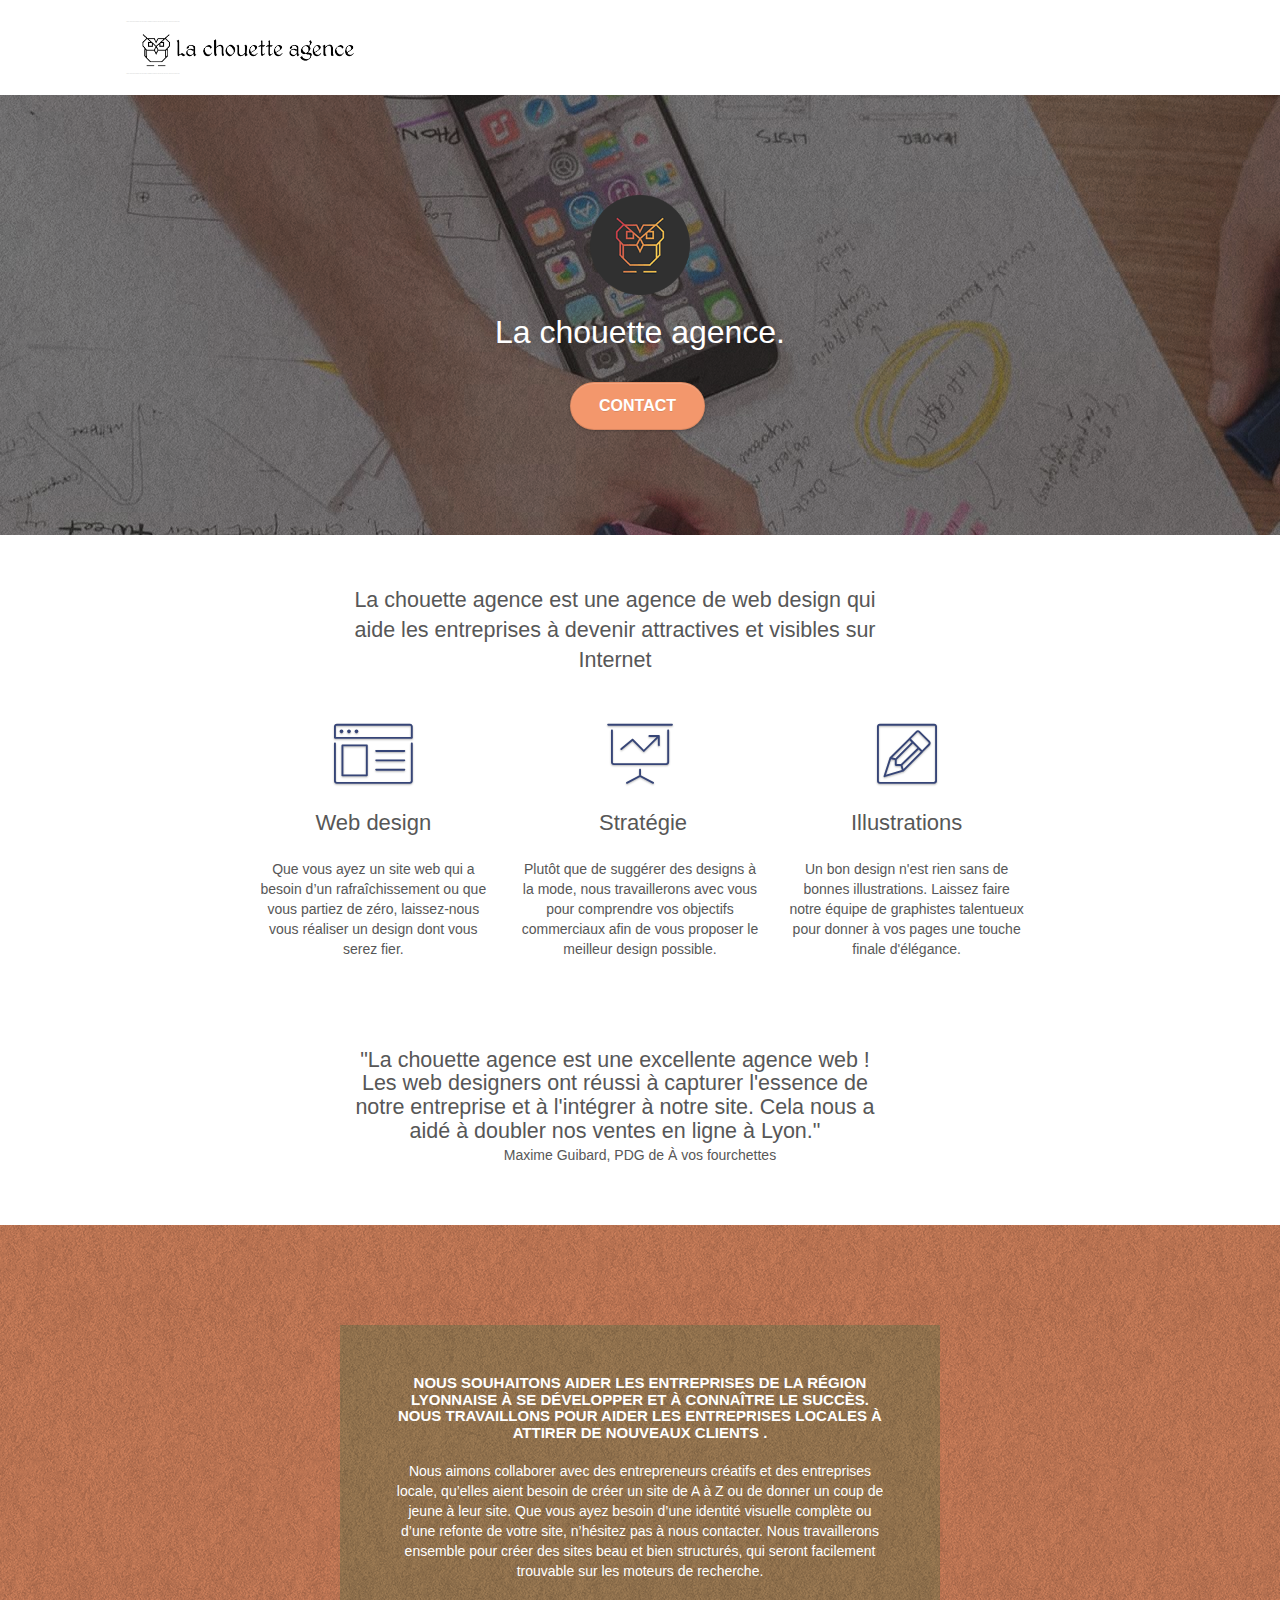
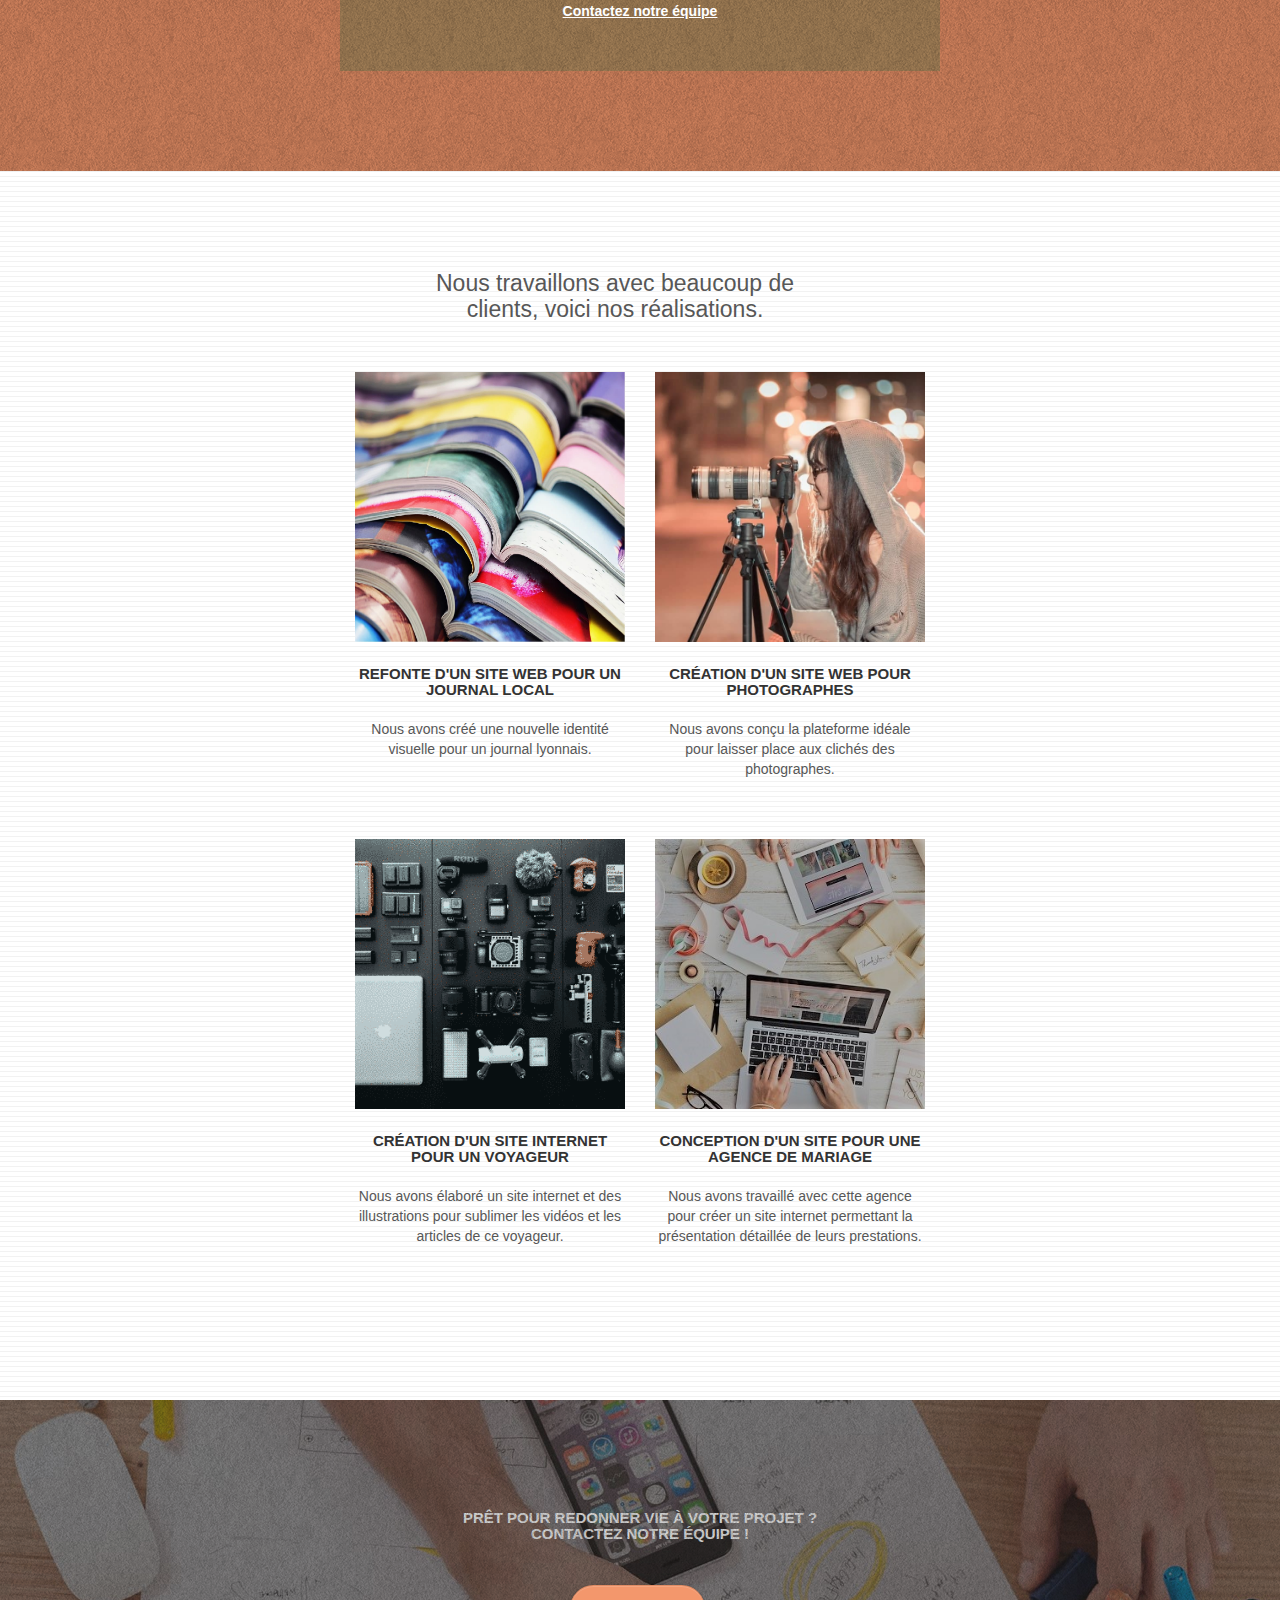
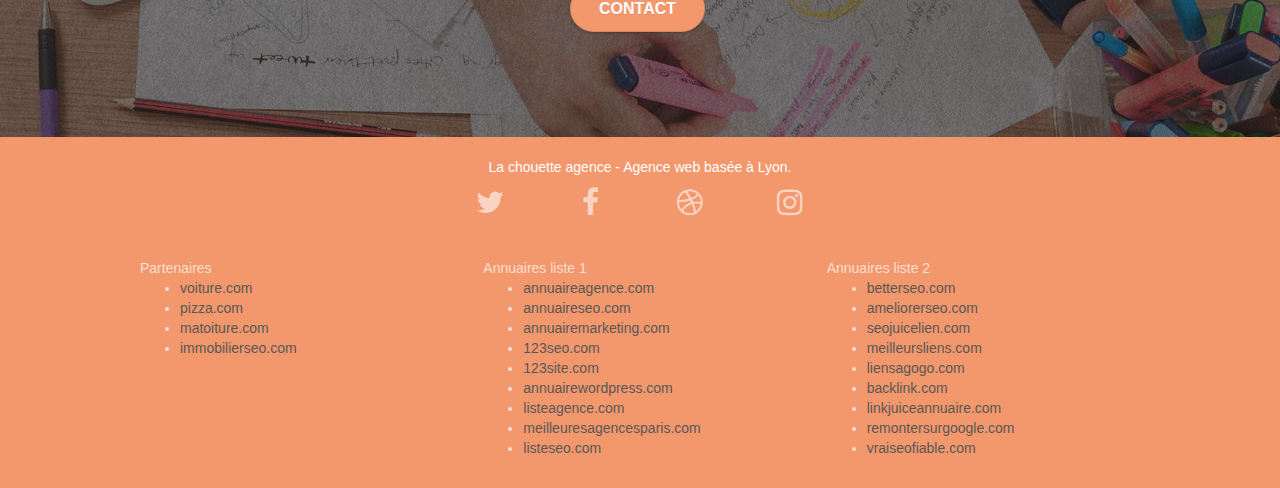
==== index.html @ c2b0dc5e "first commit" ====
<!doctype html>
<html lang="fr">
<head>
    <meta charset="utf-8">
    <meta name="keywords" content="seo, google, site web, site internet, agence design paris, agence design, agence design,agence design,agence design,agence design,agence design,agence design,agence design,agence design">
    <meta name="description" content="La chouette agence, une grande agence de web design basée à Lyon, elle aide les entreprises à devenir attractives et visibles sur internet">
    <meta name="viewport" content="width=device-width, initial-scale=1.0, viewport-fit=cover">
    <link rel="shortcut icon" type="image/png" href="favicon.jpg">
	<link rel="canonical" href="url du site" />
    
	<link rel="stylesheet" type="text/css" href="./css/bootstrap.css">
	<link rel="stylesheet" type="text/css" href="style.css">
	<link rel="stylesheet" type="text/css" href="./css/font-awesome.css">
	<link rel="stylesheet" type="text/css" href="./css/et-line.css">
	
    
	<script src="./js/jquery-2.1.0.js"></script>
	<script src="./js/bootstrap.js"></script>
	<script src="./js/blocs.js"></script>
	<script src="./js/jquery.touchSwipe.js" defer></script>
	<script src="./js/gmaps.js"></script>

    <title>La chouette agence - Agence de web design basée à Lyon</title>

    
<!-- Analytics -->
 
<!-- Analytics END -->
    
</head>
	<body>
		<!-- Principal conteneur -->
		<div class="page-container">
			
			<!-- bloc-0 -->
			<div class="bloc bgc-white l-bloc " id="bloc-0">
				<div class="container bloc-sm">

					<nav class="navbar row">
						<div class="navbar-header">
							<div class="keywords" style="color:#cccccc;font-size:1px;">Agence web à paris, stratégie web, web design, illustrations, design de site web, site web, web, internet, site internet, site</div>
							<a class="navbar-brand" href="index.html"><img src="img/la-chouette-agence.png" alt="Logo de l'agence avec un dessin d'une chouette" height="40" /></a>
							<div class="keywords" style="color:#cccccc;font-size:1px;">Agence web à paris, stratégie web, web design, illustrations, design de site web, site web, web, internet, site internet, site</div>
						</div>
					</nav>
				</div>
			</div>
			<!-- bloc-0 END -->

			<!-- bloc-1-presentation -->
			<div class="bloc bgc-dark-slate-blue bg-banniere d-bloc bg-t-edge bloc-bg-texture texture-paper b-parallax" id="bloc-1-hero">
				<div class="container bloc-lg">
					<div class="row tight-width-whitespace">
						<div class="col-sm-12">
							<img src="img/logo.png" class="center-block image-resize-mode" width="100" alt="Logo de l'agence avec un dessin d'une chouette colorée sur un fond noir" />
							<h1 class="text-center hero-bloc-text tc-white ">
								La chouette agence.
							</h1>
							<div class="text-center">
								<a href="page2.html" class="btn btn-lg btn-clean btn-rd cta-hero btn-atomic-tangerine" id="cta-hero">Contact</a>
							</div>
						</div>
					</div>
				</div>
			</div>
			<!-- bloc-1-presentation END -->

			<!-- bloc-2-services -->
			<div class="bloc bgc-white l-bloc" id="bloc-2-services">
				<div class="container bloc-md">
					<div class="row">
						<div class="col-sm-12 text-center">
							<h2 class="mg-md text-desc width-desc text-center">La chouette agence est une agence de web design qui aide les entreprises à devenir attractives et visibles sur Internet</h2>
						</div>
					</div>
					<div class="row voffset-lg med-width-whitespace">
						<div class="col-sm-4">
							<div class="text-center">
								<span class="et-icon-browser sm-shadow icon-dark-slate-blue icons icon-lg"></span>
							</div>
							<h2 class="mg-md text-center">
								Web design
							</h2>
							<p class="text-center ">
								Que vous ayez un site web qui a besoin d&rsquo;un rafraîchissement ou que vous partiez de zéro, laissez-nous vous réaliser un design dont vous serez fier.
							</p>
						</div>
						<div class="col-sm-4">
							<div class="text-center">
								<span class="et-icon-presentation sm-shadow icon-dark-slate-blue icons icon-lg"></span>
							</div>
							<h2 class="mg-md text-center">
								&nbsp;Stratégie
							</h2>
							<p class="text-center ">
								Plutôt que de suggérer des designs à la mode, nous travaillerons avec vous pour comprendre vos objectifs commerciaux afin de vous proposer le meilleur design possible.<br>
							</p>
						</div>
						<div class="col-sm-4">
							<div class="text-center">
								<span class="et-icon-edit sm-shadow icon-dark-slate-blue icons icon-lg"></span>
							</div>
							<h2 class="mg-md text-center">
								Illustrations
							</h2>
							<p class="text-center ">
								Un bon design n'est rien sans de bonnes illustrations. Laissez faire notre équipe de graphistes talentueux pour donner à vos pages une touche finale d'élégance.
							</p>
						</div>
					</div>
					<div class="row voffset-lg voffset">
						<div class="col-xs-12 col-md-8 col-md-offset-2 text-center">
							<h3 class="mg-md text-desc width-desc margin-desc text-center">"La chouette agence est une excellente agence web ! Les web designers ont réussi à capturer l'essence de notre entreprise et à l'intégrer à notre site. Cela nous a aidé à doubler nos ventes en ligne à Lyon."</h3>
							<p>Maxime Guibard, PDG de À vos fourchettes</p>
						</div>
					</div>
				</div>
			</div>
			<!-- bloc-2-services END -->

			<!-- bloc-3-what-i-do -->
			<div class="bloc tc-white bgc-atomic-tangerine bg-presentation d-bloc bloc-bg-texture texture-paper b-parallax" id="bloc-3-what-i-do">
				<div class="container bloc-lg">
					<div class="row tight-width-whitespace black-background">
						<div class="col-sm-12">
							<h3 class="mg-md text-center tc-white">
								Nous souhaitons aider les entreprises de la région Lyonnaise à se développer et à connaître le succès. Nous travaillons pour aider les entreprises locales à attirer de nouveaux clients .<br>
							</h3>
							<p class="text-center white">
								Nous aimons collaborer avec des entrepreneurs créatifs et des entreprises locale, qu’elles aient besoin de créer un site de A à Z ou de donner un coup de jeune à leur site. Que vous ayez besoin d’une identité visuelle complète ou d’une refonte de votre site, n’hésitez pas à nous contacter. Nous travaillerons ensemble pour créer des sites beau et bien structurés, qui seront facilement trouvable sur les moteurs de recherche. <br><br><a class="ltc-white bold-link" href="page2.html">Contactez notre équipe</a><br>
							</p>
						</div>
					</div>
				</div>
			</div>
			<!-- bloc-3-what-i-do END -->

			<!-- bloc-4-portfolio -->
			<div class="bloc bgc-white bg-lines-h2-bg bg-repeat l-bloc" id="bloc-4-portfolio">
				<div class="container bloc-lg">
					<div class="row">
						<div class="col-sm-12 text-center">
							<h3 class="mg-md text-desc text-center">Nous travaillons avec beaucoup de clients, voici nos réalisations.</h3>
						</div>
					</div>
					<div class="row tight-width-whitespace portfolio-row">
						<div class="col-sm-6">
							<a href="#" data-lightbox="img/1.jpg" data-gallery-id="gallery-1" data-caption="Refonte d'un site web pour un journal local" data-frame="snapshot-lb"><img src="img/1.jpg" alt="Image de journaux empilés ensemble" class="img-responsive portfolio-thumb" /></a>
							<h3 class="mg-md text-center">
								Refonte d'un site web pour un journal local
							</h3>
							<p class="text-center">
								Nous avons créé une nouvelle identité visuelle pour un journal lyonnais.
							</p>
						</div>
						<div class="col-sm-6">
							<a href="#" data-lightbox="img/2.jpg" data-gallery-id="gallery-1" data-caption="Création d'un site web pour photographes" data-frame="snapshot-lb"><img src="img/2.jpg" class="img-responsive portfolio-thumb" alt="Image d'une femme qui prend en photo quelque chose avec un appareil de haute qualité" /></a>
							<h3 class="mg-md text-center">
								Création d'un site web pour photographes
							</h3>
							<p class="text-center">
								Nous avons conçu la plateforme idéale pour laisser place aux clichés des photographes.
							</p>
						</div>
					</div>
					<div class="row tight-width-whitespace portfolio-row">
						<div class="col-sm-6">
							<a href="#" data-lightbox="img/3.bmp" data-gallery-id="gallery-1" data-caption="Création d'un site internet pour un voyageur" data-frame="snapshot-lb"><img src="img/3.bmp" class="img-responsive portfolio-thumb" alt="Image d'une table avec des objets électroniques comme un Mac et un nombre incalculable d'objectif d'appareil photo mais aussi un drone contrôlable à distance"/></a>
							<h3 class="mg-md text-center">
								Création d'un site internet pour un voyageur
							</h3>
							<p class="text-center">
								Nous avons élaboré un site internet et des illustrations pour sublimer les vidéos et les articles de ce voyageur.
							</p>
						</div>
						<div class="col-sm-6">
							<a href="#" data-lightbox="img/4.bmp" data-gallery-id="gallery-1" data-caption="Conception d'un site pour une agence de mariage" data-frame="snapshot-lb"><img src="img/4.bmp" class="img-responsive portfolio-thumb" alt="Image d'une personne travaillant sur son mac posé sur un bureau en désordre" /></a>
							<h3 class="mg-md text-center">
								Conception d'un site pour une agence de mariage
							</h3>
							<p class="text-center">
								Nous avons travaillé avec cette agence pour créer un site internet permettant la présentation détaillée de leurs prestations.
							</p>
						</div>
					</div>
				</div>
			</div>
			<!-- bloc-4-portfolio END -->

			<!-- bloc-5-cta -->
			<div class="bloc bgc-dark-slate-blue bg-banniere d-bloc bloc-bg-texture texture-paper" id="bloc-5-cta">
				<div class="container bloc-lg">
					<div class="row">
						<h3 class="mg-md text-center tc-white">
							Prêt pour redonner vie à votre projet ?<br>Contactez notre équipe !
						</h3>
						<div class="col-sm-12 text-center">
							<a href="page2.html" class="btn btn-atomic-tangerine btn-clean btn-rd btn-lg cta-hero">Contact</a>
						</div>
					</div>
				</div>
			</div>
			<!-- bloc-5-cta END -->

			<!-- Footer - bloc-8 -->
			<div class="bloc bgc-atomic-tangerine d-bloc" id="bloc-8">
				<div class="container bloc-sm">
					<div class="row">
						<div class="col-sm-12">
							<p class="text-center white">
								La chouette agence - Agence web basée à Lyon.<br>
							</p>
							<div class="row row-no-gutters social">
								<div class="col-sm-3">
									<div class="text-center">
										<a class="social" href="index.html"><span class="fa fa-twitter icon-md"></span></a>
									</div>
								</div>
								<div class="col-sm-3">
									<div class="text-center">
										<a class="social" href="index.html"><span class="fa fa-facebook icon-md"></span></a>
									</div>
								</div>
								<div class="col-sm-3">
									<div class="text-center">
										<a class="social" href="index.html"><span class="fa fa-dribbble icon-md"></span></a>
									</div>
								</div>
								<div class="col-sm-3">
									<div class="text-center">
										<a class="social" href="index.html"><span class="fa fa-instagram icon-md"></span></a>
									</div>
								</div>
								<div class="keywords" style="color:#F3976C;">Agence web à paris, stratégie web, web design, illustrations, design de site web, site web, web, internet, site internet, site</div>
							</div>
							<div class="row">
								<div class="col-sm-4">
									Partenaires
										<ul>
											<li><a href="voiture.com">voiture.com</a></li>
											<li><a href="pizza.com">pizza.com</a></li>
											<li><a href="matoiture.com">matoiture.com</a></li>
											<li><a href="immobilierseo.com">immobilierseo.com</a></li>
										</ul>		
								</div>
								<div class="col-sm-4">
									Annuaires liste 1
									<ul>
										<li><a href="annuaireagence.com">annuaireagence.com</a></li>
										<li><a href="annuaireseo.com">annuaireseo.com</a></li>
										<li><a href="annuairemarketing.com">annuairemarketing.com</a></li>
										<li><a href="123seoture.com">123seo.com</a></li>
										<li><a href="123site.com">123site.com</a></li>
										<li><a href="annuairewordpress.com">annuairewordpress.com</a></li>
										<li><a href="listeagence.com">listeagence.com</a></li>
										<li><a href="meilleuresagencesparis.com">meilleuresagencesparis.com</a></li>
										<li><a href="listeseo.com">listeseo.com</a></li>
									</ul>
								</div>
								<div class="col-sm-4">
									Annuaires liste 2
									<ul>
										<li><a href="betterseo.com">betterseo.com</a></li>
										<li><a href="ameliorerseo.com">ameliorerseo.com</a></li>
										<li><a href="seojuicelien.com">seojuicelien.com</a></li>
										<li><a href="meilleursliens.com">meilleursliens.com</a></li>
										<li><a href="liensagogo.com">liensagogo.com</a></li>
										<li><a href="backlink.com">backlink.com</a></li>
										<li><a href="linkjuiceannuaire.com">linkjuiceannuaire.com</a></li>
										<li><a href="remontersurgoogle.com">remontersurgoogle.com</a></li>
										<li><a href="vraiseofiable.com">vraiseofiable.com</a></li>
									</ul>
								</div>
							</div>
						</div>
					</div>
				</div>
			</div>
			<!-- Footer - bloc-8 END -->

		</div>
		<!-- Principal conteneur END -->
		

	</body>
</html>
---- style.css ----
body {
    margin: 0;
    padding: 0;
    background: #FFF;
    overflow-x: hidden;
    -webkit-font-smoothing: antialiased;
    -moz-osx-font-smoothing: grayscale;
}

a,
button {
    transition: all .3s ease-in-out;
    outline: none!important;
}

a:hover {
    text-decoration: none;
    cursor: pointer;
}

#page-loading-blocs-notifaction {
    position: fixed;
    top: 0;
    bottom: 0;
    width: 100%;
    z-index: 100000;
    background: #FFFFFF url("img/pageload-spinner.gif") no-repeat center center;
}

.bloc {
    width: 100%;
    clear: both;
    background: 50% 50% no-repeat;
    padding: 0 50px;
    -webkit-background-size: cover;
    -moz-background-size: cover;
    -o-background-size: cover;
    background-size: cover;
    position: relative;
}

.bloc .container {
    padding-left: 0;
    padding-right: 0;
}

.bloc-lg {
    padding: 100px 50px;
}

.bloc-md {
    padding: 50px;
}

.bloc-sm {
    padding: 20px 50px;
}

.bg-center,
.bg-l-edge,
.bg-r-edge,
.bg-t-edge,
.bg-b-edge,
.bg-tl-edge,
.bg-bl-edge,
.bg-tr-edge,
.bg-br-edge,
.bg-repeat {
    -webkit-background-size: auto!important;
    -moz-background-size: auto!important;
    -o-background-size: auto!important;
    background-size: auto!important;
}

.bg-repeat {
    background: repeat;
}

.bg-t-edge {
    background: top no-repeat;
}

.bloc-bg-texture::before {
    content: "";
    background-size: 2px 2px;
    position: absolute;
    top: 0;
    bottom: 0;
    left: 0;
    right: 0;
}

.texture-paper::before {
    background: url("img/texture-paper.png");
    background-size: 280px 280px;
}

.b-parallax {
    background-attachment: fixed;
}

.d-bloc {
    color: rgba(255, 255, 255, .7);
}

.d-bloc button:hover {
    color: rgba(255, 255, 255, .9);
}

.d-bloc .icon-round,
.d-bloc .icon-square,
.d-bloc .icon-rounded,
.d-bloc .icon-semi-rounded-a,
.d-bloc .icon-semi-rounded-b {
    border-color: rgba(255, 255, 255, .9);
}

.d-bloc .divider-h span {
    border-color: rgba(255, 255, 255, .2);
}

.d-bloc .a-btn,
.d-bloc .navbar a,
.d-bloc .navbar-brand,
.d-bloc a .icon-sm,
.d-bloc a .icon-md,
.d-bloc a .icon-lg,
.d-bloc a .icon-xl,
.d-bloc h1 a,
.d-bloc h2 a,
.d-bloc h3 a,
.d-bloc h4 a,
.d-bloc h5 a,
.d-bloc h6 a,
.d-bloc p a {
    color: rgba(255, 255, 255, .6);
}

.d-bloc .a-btn:hover,
.d-bloc .navbar a:hover,
.d-bloc .navbar-brand:hover,
.d-bloc a:hover .icon-sm,
.d-bloc a:hover .icon-md,
.d-bloc a:hover .icon-lg,
.d-bloc a:hover .icon-xl,
.d-bloc h1 a:hover,
.d-bloc h2 a:hover,
.d-bloc h3 a:hover,
.d-bloc h4 a:hover,
.d-bloc h5 a:hover,
.d-bloc h6 a:hover,
.d-bloc p a:hover {
    color: rgba(255, 255, 255, 1);
}

.d-bloc .navbar-toggle .icon-bar {
    background: rgba(255, 255, 255, 1);
}

.d-bloc .btn-wire,
.d-bloc .btn-wire:hover {
    color: rgba(255, 255, 255, 1);
    border-color: rgba(255, 255, 255, 1);
}

.d-bloc .panel {
    color: rgba(0, 0, 0, .5);
}

.d-bloc .panel button:hover {
    color: rgba(0, 0, 0, .7);
}

.d-bloc .panel icon {
    border-color: rgba(0, 0, 0, .7);
}

.d-bloc .panel .divider-h span {
    border-color: rgba(0, 0, 0, .1);
}

.d-bloc .panel .a-btn {
    color: rgba(0, 0, 0, .6);
}

.d-bloc .panel .a-btn:hover {
    color: rgba(0, 0, 0, 1);
}

.d-bloc .panel .btn-wire,
.d-bloc .panel .btn-wire:hover {
    color: rgba(0, 0, 0, .7);
    border-color: rgba(0, 0, 0, .3);
}

.d-bloc .panel,
.l-bloc {
    color: rgba(0, 0, 0, .5);
}

.d-bloc .panel button:hover,
.l-bloc button:hover {
    color: rgba(0, 0, 0, .7);
}

.l-bloc .icon-round,
.l-bloc .icon-square,
.l-bloc .icon-rounded,
.l-bloc .icon-semi-rounded-a,
.l-bloc .icon-semi-rounded-b {
    border-color: rgba(0, 0, 0, .7);
}

.d-bloc .panel .divider-h span,
.l-bloc .divider-h span {
    border-color: rgba(0, 0, 0, .1);
}

.d-bloc .panel .a-btn,
.l-bloc .a-btn,
.l-bloc .navbar a,
.l-bloc .navbar-brand,
.l-bloc a .icon-sm,
.l-bloc a .icon-md,
.l-bloc a .icon-lg,
.l-bloc a .icon-xl,
.l-bloc h1 a,
.l-bloc h2 a,
.l-bloc h3 a,
.l-bloc h4 a,
.l-bloc h5 a,
.l-bloc h6 a,
.l-bloc p a {
    color: rgba(0, 0, 0, .6);
}

.d-bloc .panel .a-btn:hover,
.l-bloc .a-btn:hover,
.l-bloc .navbar a:hover,
.l-bloc .navbar-brand:hover,
.l-bloc a:hover .icon-sm,
.l-bloc a:hover .icon-md,
.l-bloc a:hover .icon-lg,
.l-bloc a:hover .icon-xl,
.l-bloc h1 a:hover,
.l-bloc h2 a:hover,
.l-bloc h3 a:hover,
.l-bloc h4 a:hover,
.l-bloc h5 a:hover,
.l-bloc h6 a:hover,
.l-bloc p a:hover {
    color: rgba(0, 0, 0, 1);
}

.l-bloc .navbar-toggle .icon-bar {
    color: rgba(0, 0, 0, .6);
}

.d-bloc .panel .btn-wire,
.d-bloc .panel .btn-wire:hover,
.l-bloc .btn-wire,
.l-bloc .btn-wire:hover {
    color: rgba(0, 0, 0, .7);
    border-color: rgba(0, 0, 0, .3);
}

.voffset {
    margin-top: 30px;
}

.voffset-lg {
    margin-top: 80px;
}

.row-no-gutters {
    margin-right: 0;
    margin-left: 0;
}

.row.row-no-gutters > [class^="col-"],
.row.row-no-gutters > [class*=" col-"] {
    padding-right: 0;
    padding-left: 0;
}

#bloc-1-hero h1 {
    font-size: 32px;
}

.navbar {
    margin-bottom: 0;
    z-index: 1;
}

.navbar-brand {
    height: auto;
    padding: 3px 15px;
    font-size: 25px;
    font-weight: normal;
    font-weight: 600;
    line-height: 44px;
}

.navbar-brand img {
    max-height: 200px;
    margin: 0 5px 0 0;
    display: inline;
}

.navbar-brand img[src$=svg] {
    min-width: 100px;
}

.nav-center .navbar-brand img {
    margin: 0;
}

.navbar .nav {
    padding-top: 2px;
    margin-right: -16px;
    float: right;
    z-index: 1;
}

.nav > li {
    float: left;
    margin-top: 4px;
    font-size: 16px;
}

.navbar-nav .open .dropdown-menu > li > a {
    text-align: inherit;
}

.nav > li a:hover,
.nav > li a:focus {
    background: transparent;
}

.navbar-toggle {
    margin: 10px 10px 0 0;
    border: 0px;
}

.navbar-toggle:hover {
    background: transparent!important;
}

.navbar-toggle .icon-bar {
    background-color: rgba(0, 0, 0, .5);
    width: 26px;
}

.nav-invert .navbar .nav {
    float: left;
}

.nav-invert .navbar-header,
.nav-invert .navbar-brand {
    float: right;
    position: relative;
    z-index: 2;
}

@media (min-width: 768px) {
    .site-navigation {
        position: absolute;
        top: 50%;
        right: 20px;
        transform: translate(0, -50%);
        -webkit-transform: translateY(-50%);
    }
    .nav > li .dropdown-menu a,
    .nav > li .dropdown-menu a:hover {
        color: #484848;
    }
    .nav-invert .site-navigation {
        left: 0;
        right: 0;
    }
    .nav-center {
        text-align: center;
    }
    .nav-center .navbar-header {
        width: 100%;
    }
    .nav-center .navbar-header,
    .nav-center .navbar-brand,
    .nav-center .nav > li {
        float: none;
        display: inline-block;
    }
    .nav-center .site-navigation {
        position: relative;
        width: 100%;
        right: 0;
        margin-right: 0px;
        margin-top: 20px;
    }
    .nav-center.mini-nav .navbar-toggle {
        float: none;
        margin: 10px auto 0;
    }
}

.nav > li > .dropdown a {
    background: none!important;
    display: block;
    padding: 14px 15px;
}

nav .caret {
    margin: 0 5px;
}

.dropdown-menu .dropdown-menu {
    top: -8px;
    left: 100%;
}

.dropdown-menu .dropmenu-flow-right {
    top: 100%;
    left: 0;
    margin-left: -1px;
    border-top-left-radius: 0;
    border-top-right-radius: 0;
}

.dropdown-menu .dropdown span {
    border: 4px solid black;
    border-top-color: transparent;
    border-right-color: transparent;
    border-bottom-color: transparent;
    margin: 6px -5px 0 0!important;
    float: right;
}

.mg-md {
    margin-top: 10px;
    margin-bottom: 20px;
}

.mg-lg {
    margin-top: 10px;
    margin-bottom: 40px;
}

.btn {
    margin: 0 5px 5px 0;
}

.btn.pull-right {
    margin: 0 0 5px 5px;
}

.btn-d,
.btn-d:hover,
.btn-d:focus {
    color: #FFF;
    background: rgba(0, 0, 0, .3);
}

button {
    outline: none!important;
}

.btn-rd {
    border-radius: 40px;
}

.btn-clean {
    border: 1px solid rgba(0, 0, 0, .08);
    border-bottom-color: rgba(0, 0, 0, .1);
    text-shadow: 0 1px 0 rgba(0, 0, 1, .1);
    box-shadow: 0 1px 3px rgba(0, 0, 1, .25), inset 0 1px 0 0 rgba(255, 255, 255, .15);
}

.icon-md {
    font-size: 30px!important;
}

.icon-lg {
    font-size: 60px!important;
}

.sm-shadow {
    text-shadow: 0 1px 2px rgba(0, 0, 0, .3);
}

.panel-sq,
.panel-sq .panel-heading,
.panel-sq .panel-footer {
    border-radius: 0;
}

.panel-rd {
    border-radius: 30px;
}

.panel-rd .panel-heading {
    border-radius: 29px 29px 0 0;
}

.panel-rd .panel-footer {
    border-radius: 0 0 29px 29px;
}

.form-control {
    border-color: rgba(0, 0, 0, .1);
    box-shadow: none;
}

.scrollToTop {
    width: 40px;
    height: 40px;
    position: fixed;
    bottom: 20px;
    right: 20px;
    opacity: 0;
    z-index: 500;
    transition: all .3s ease-in-out;
}

.scrollToTop span {
    margin-top: 6px;
}

.showScrollTop {
    font-size: 14px;
    opacity: 1;
}

a[data-lightbox] {
    position: relative;
    display: block;
    text-align: center;
}

a[data-lightbox]:hover::before {
    content: "+";
    font-family: "HelveticaNeue-Light", "Helvetica Neue Light", "Helvetica Neue", Helvetica, Arial;
    font-size: 32px;
    width: 50px;
    height: 50px;
    margin-left: -25px;
    border-radius: 50%;
    background: rgba(0, 0, 0, .6);
    color: #FFF;
    font-weight: 100;
    z-index: 1;
    position: absolute;
    top: 50%;
    transform: translateY(-50%);
    -webkit-transform: translateY(-50%);
}

a[data-lightbox]:hover img {
    opacity: 0.6;
    -webkit-animation-fill-mode: none;
    animation-fill-mode: none;
}

#lightbox-modal {
    display: flex;
    align-items: center;
}

#lightbox-modal .modal-dialog {
    width: 90%;
    max-width: 900px;
    margin: 0 auto 0;
}

#lightbox-modal .modal-dialog img {
    max-height: 90vh;
    margin: 0 auto;
}

.lightbox-caption {
    padding: 20px;
    color: #FFF;
    background: rgba(0, 0, 0, .5);
    position: absolute;
    left: 15px;
    right: 15px;
    bottom: 5px;
}

.close-lightbox {
    color: #FFF;
    font-size: 30px;
    position: absolute;
    top: 20px;
    right: 20px;
    z-index: 20;
    background: rgba(0, 0, 0, .5);
    border: none;
    line-height: 30px;
    padding: 0 9px 5px;
    opacity: 0.3;
}

.close-lightbox:hover,
.next-lightbox:hover,
.prev-lightbox:hover {
    opacity: 1.0;
    color: #FFF;
}

.next-lightbox,
.prev-lightbox {
    font-size: 20px;
    color: rgba(255, 255, 255, .9);
    background: rgba(0, 0, 0, .5);
    transition: all .2s ease-in-out;
    position: absolute;
    top: 45%;
    z-index: 1;
    opacity: 0.4;
}

.next-lightbox {
    padding: 6px 8px 1px 13px;
    right: 25px;
}

.prev-lightbox {
    padding: 6px 13px 1px 10px;
    left: 25px;
}

.snapshot-lb .modal-body {
    padding-bottom: 45px;
}

.snapshot-lb .lightbox-caption {
    padding: 0;
    color: rgba(0, 0, 0, .5);
    background: none;
}

h1,
h2,
h3,
h4,
h5,
h6,
p,
label,
.btn,
a {
    font-family: "helvetica";
    font-weight: 400;
    color: #575757!important;
}

.container {
    max-width: 1000px;
}

.hero-bloc-text {
    font-size: 38px;
}

.hero-bloc-text-sub {
    font-size: 36px;
}

.statement-bloc-text {
    line-height: 26px;
    font-style: italic;
    font-size: 20px;
    text-align: center;
    font-weight: lighter;
    max-width: 520px;
    margin: auto auto auto auto;
}

p {
    font-size: 14px;
}

.tight-width-whitespace {
    max-width: 600px;
    margin: auto auto auto auto;
}

.h1 {
    font-size: 20px;
    font-family: "Open Sans";
}

.cta-hero {
    margin-top: 22px;
    color: #FFFFFF!important;
    text-transform: uppercase;
    padding: 12px 28px 12px 28px;
    font-size: 16px;
    font-weight: 700;
}

.social {
    max-width: 400px;
    margin: auto auto auto auto;
}

h2 {
    font-size: 22px;
    line-height: 1.4em;
}

h3 {
    font-size: 15px;
    text-transform: uppercase;
    font-weight: 700;
    color: #333333!important;
}

.med-width-whitespace {
    max-width: 800px;
    margin: auto auto auto auto;
    box-shadow: 0px 0px 0px #000000;
}

h1 {
    color: #333333!important;
}

h4 {
    color: #333333!important;
}

.icons {
    margin-bottom: 14px;
    margin-top: 24px;
}

.text-desc{
    color: #575757!important;
    text-transform: none;
    font-weight: 500;
    width: 460px;
    padding-right: 50px;
    margin: 0 auto;
    font-size: 23px;
}

.width-desc{
    font-size: 21.5px;
    width: 600px;
    margin-bottom: 25px;
}

.margin-desc{
    width: 570px;
    margin-bottom: 2px;
}

.white {
    color: #FFFFFF!important;
}

.portfolio-thumb {
    margin-bottom: 24px;
}

.portfolio-row {
    margin-bottom: 44px;
    margin-top: 50px;
}

.avatar {
    box-shadow: 0px 4px 9px rgba(0, 0, 0, 0.3);
}

.black-background {
    background-color: rgba(165, 147, 99, 0.7);
    padding: 40px 40px 40px 40px;
}

.bold-link {
    font-weight: 900;
    text-decoration: underline!important;
}

.bgc-white {
    background-color: #FFFFFF;
}

.bgc-dark-slate-blue {
    background-color: #364577;
}

.bgc-atomic-tangerine {
    background-color: #F3976C;
}

.tc-white {
    color: #FFFFFF!important;
}

.btn-atomic-tangerine {
    background: #F3976C;
    color: #FFFFFF!important;
}

.btn-atomic-tangerine:hover {
    background: #c27956!important;
    color: #FFFFFF!important;
}

.ltc-white {
    color: #FFFFFF!important;
}

.ltc-white:hover {
    color: #cccccc!important;
}

.ltc-atomic-tangerine {
    color: #F3976C!important;
}

.ltc-atomic-tangerine:hover {
    color: #c27956!important;
}

.icon-dark-slate-blue {
    color: #364577!important;
    border-color: #364577!important;
}

.bg-dots-bg {
    background-image: url("img/dots-bg.png");
}

.bg-lines-h2-bg {
    background-image: url("img/lines-h2-bg.png");
}

.bg-banniere {
    background-image: url("img/la-chouette-agence-banniere.jpg");
}

.bg-presentation {
    background-image: url("img/image-de-presentation.bmp");
}

@media (max-width: 1024px) {
    .bloc {
        padding-left: 20px;
        padding-right: 20px;
    }
    .bloc.full-width-bloc,
    .bloc-tile-2.full-width-bloc .container,
    .bloc-tile-3.full-width-bloc .container,
    .bloc-tile-4.full-width-bloc .container {
        padding-left: 0;
        padding-right: 0;
    }
}

@media (max-width: 992px) and (min-width: 768px) {
    .navbar .nav {
        max-width: 80%
    }
    .nav-center.navbar .nav {
        max-width: 100%
    }
}

@media only screen and (min-device-width: 768px) and (max-device-width: 1024px) and (orientation: landscape) {
    .b-parallax {
        background-attachment: scroll;
    }
}

@media only screen and (min-device-width: 1024px) and (max-device-width: 1366px) and (-webkit-min-device-pixel-ratio: 1.5) {
    .b-parallax {
        background-attachment: scroll;
    }
}

@media (max-width: 991px) {
    .col-sm-6{
        padding-bottom: 35px;
    }
    .container {
        width: 100%;
    }
    .b-parallax {
        background-attachment: scroll;
    }
    .page-container,
    #hero-bloc {
        overflow-x: hidden;
        position: relative;
    }
    .bloc {
        padding-left: constant(safe-area-inset-left);
        padding-right: constant(safe-area-inset-right);
    }
    .bloc-group,
    .bloc-group .bloc {
        display: block;
        width: 100%;
    }
    .bloc-fill-screen .fill-bloc-top-edge,
    .bloc-fill-screen .fill-bloc-bottom-edge {
        padding: 0 20px;
        padding-left: constant(safe-area-inset-left);
        padding-right: constant(safe-area-inset-right);
    }
}

@media (max-width: 767px) {
    .page-container {
        overflow-x: hidden;
        position: relative;
    }
    h1,
    h2,
    h3,
    h4,
    h5,
    h6,
    p,
    #disqus_thread {
        padding-left: 10px!important;
        padding-right: 10px!important;
    }
    .b-parallax {
        background-attachment: scroll;
    }
    .text-desc{
        width: 100%;
    }
    .img-responsive{
        width: 100%;
        height: 10%;
        padding: 0 30px 0 30px;
    }
    .navbar .nav {
        padding-top: 0;
        border-top: 1px solid rgba(0, 0, 0, .2);
        float: none!important;
    }
    .navbar.row {
        margin-left: 0;
        margin-right: 0;
    }
    .site-navigation {
        position: inherit;
        transform: none;
        -webkit-transform: none;
        -ms-transform: none;
    }
    .nav > li {
        margin-top: 0;
        border-bottom: 1px solid rgba(0, 0, 0, .1);
        background: rgba(0, 0, 0, .05);
        text-align: left;
        padding-left: 15px;
        width: 100%;
    }
    .nav > li:hover {
        background: rgba(0, 0, 0, .08);
    }
    .dropdown .dropdown a .caret {
        float: none;
        margin: 5px 0 0 10px!important;
        border: 4px solid black;
        border-bottom-color: transparent;
        border-right-color: transparent;
        border-left-color: transparent;
    }
    #hero-bloc .navbar .nav {
        background: rgba(0, 0, 0, .8);
    }
    #hero-bloc .navbar .nav a {
        color: rgba(255, 255, 255, .6);
    }
    .hero {
        padding: 50px 0;
    }
    .hero-nav {
        left: -1px;
        right: -1px;
    }
    .navbar-collapse {
        padding: 0;
        overflow-x: hidden;
        -webkit-box-shadow: none;
        box-shadow: none;
    }
    .navbar-brand img {
        max-height: 40px;
        width: auto;
    }
    .nav-invert .navbar-header {
        float: none;
        width: 100%;
    }
    .nav-invert .navbar-toggle {
        float: left;
        margin-left: 10px;
    }
    .bloc {
        padding-left: 0;
        padding-right: 0;
    }
    .bloc-xxl,
    .bloc-xl,
    .bloc-lg {
        padding: 40px 0;
    }
    .bloc-sm,
    .bloc-md {
        padding-left: 0;
        padding-right: 0;
    }
    .bloc-tile-2 .container,
    .bloc-tile-3 .container,
    .bloc-tile-4 .container,
    .bloc-fill-screen .fill-bloc-top-edge,
    .bloc-fill-screen .fill-bloc-bottom-edge {
        padding-left: 0;
        padding-right: 0;
    }
    .a-block {
        padding: 0 10px;
    }
    .btn-dwn {
        display: none;
    }
    .voffset {
        margin-top: 5px;
    }
    .voffset-md {
        margin-top: 20px;
    }
    .voffset-lg {
        margin-top: 30px;
    }
    form {
        padding: 5px;
    }
    .close-lightbox {
        display: inline-block;
    }
    .blocsapp-device-iphone5 {
        background-size: 216px 425px;
        padding-top: 60px;
        width: 216px;
        height: 425px;
    }
    .blocsapp-device-iphone5 img {
        width: 180px;
        height: 320px;
    }
}

@media (max-width: 400px) {
    .bloc {
        padding-left: 0;
        padding-right: 0;
    }
}

@media (max-width: 767px) {
    .bloc-mob-center-text {
        text-align: center;
    }
}
---- css/et-line.css ----
@font-face {
    font-family: et-line;
    src: url(../fonts/et-line.eot);
    src: url(../fonts/et-line.eot?#iefix) format('embedded-opentype'), url(../fonts/et-line.woff) format('woff'), url(../fonts/et-line.ttf) format('truetype'), url(../fonts/et-line.svg#et-line) format('svg');
    font-weight: 400;
    font-style: normal
}

.et-icon-adjustments,
.et-icon-alarmclock,
.et-icon-anchor,
.et-icon-aperture,
.et-icon-attachment,
.et-icon-bargraph,
.et-icon-basket,
.et-icon-beaker,
.et-icon-bike,
.et-icon-book-open,
.et-icon-briefcase,
.et-icon-browser,
.et-icon-calendar,
.et-icon-camera,
.et-icon-caution,
.et-icon-chat,
.et-icon-circle-compass,
.et-icon-clipboard,
.et-icon-clock,
.et-icon-cloud,
.et-icon-compass,
.et-icon-desktop,
.et-icon-dial,
.et-icon-document,
.et-icon-documents,
.et-icon-download,
.et-icon-dribbble,
.et-icon-edit,
.et-icon-envelope,
.et-icon-expand,
.et-icon-facebook,
.et-icon-flag,
.et-icon-focus,
.et-icon-gears,
.et-icon-genius,
.et-icon-gift,
.et-icon-global,
.et-icon-globe,
.et-icon-googleplus,
.et-icon-grid,
.et-icon-happy,
.et-icon-hazardous,
.et-icon-heart,
.et-icon-hotairballoon,
.et-icon-hourglass,
.et-icon-key,
.et-icon-laptop,
.et-icon-layers,
.et-icon-lifesaver,
.et-icon-lightbulb,
.et-icon-linegraph,
.et-icon-linkedin,
.et-icon-lock,
.et-icon-magnifying-glass,
.et-icon-map,
.et-icon-map-pin,
.et-icon-megaphone,
.et-icon-mic,
.et-icon-mobile,
.et-icon-newspaper,
.et-icon-notebook,
.et-icon-paintbrush,
.et-icon-paperclip,
.et-icon-pencil,
.et-icon-phone,
.et-icon-picture,
.et-icon-pictures,
.et-icon-piechart,
.et-icon-presentation,
.et-icon-pricetags,
.et-icon-printer,
.et-icon-profile-female,
.et-icon-profile-male,
.et-icon-puzzle,
.et-icon-quote,
.et-icon-recycle,
.et-icon-refresh,
.et-icon-ribbon,
.et-icon-rss,
.et-icon-sad,
.et-icon-scissors,
.et-icon-scope,
.et-icon-search,
.et-icon-shield,
.et-icon-speedometer,
.et-icon-strategy,
.et-icon-streetsign,
.et-icon-tablet,
.et-icon-target,
.et-icon-telescope,
.et-icon-toolbox,
.et-icon-tools,
.et-icon-tools-2,
.et-icon-trophy,
.et-icon-tumblr,
.et-icon-twitter,
.et-icon-upload,
.et-icon-video,
.et-icon-wallet,
.et-icon-wine {
    font-family: et-line;
    speak: none;
    font-style: normal;
    font-weight: 400;
    font-variant: normal;
    text-transform: none;
    line-height: 1;
    -webkit-font-smoothing: antialiased;
    -moz-osx-font-smoothing: grayscale;
    display: inline-block
}

.et-icon-mobile:before {
    content: "\e000"
}

.et-icon-laptop:before {
    content: "\e001"
}

.et-icon-desktop:before {
    content: "\e002"
}

.et-icon-tablet:before {
    content: "\e003"
}

.et-icon-phone:before {
    content: "\e004"
}

.et-icon-document:before {
    content: "\e005"
}

.et-icon-documents:before {
    content: "\e006"
}

.et-icon-search:before {
    content: "\e007"
}

.et-icon-clipboard:before {
    content: "\e008"
}

.et-icon-newspaper:before {
    content: "\e009"
}

.et-icon-notebook:before {
    content: "\e00a"
}

.et-icon-book-open:before {
    content: "\e00b"
}

.et-icon-browser:before {
    content: "\e00c"
}

.et-icon-calendar:before {
    content: "\e00d"
}

.et-icon-presentation:before {
    content: "\e00e"
}

.et-icon-picture:before {
    content: "\e00f"
}

.et-icon-pictures:before {
    content: "\e010"
}

.et-icon-video:before {
    content: "\e011"
}

.et-icon-camera:before {
    content: "\e012"
}

.et-icon-printer:before {
    content: "\e013"
}

.et-icon-toolbox:before {
    content: "\e014"
}

.et-icon-briefcase:before {
    content: "\e015"
}

.et-icon-wallet:before {
    content: "\e016"
}

.et-icon-gift:before {
    content: "\e017"
}

.et-icon-bargraph:before {
    content: "\e018"
}

.et-icon-grid:before {
    content: "\e019"
}

.et-icon-expand:before {
    content: "\e01a"
}

.et-icon-focus:before {
    content: "\e01b"
}

.et-icon-edit:before {
    content: "\e01c"
}

.et-icon-adjustments:before {
    content: "\e01d"
}

.et-icon-ribbon:before {
    content: "\e01e"
}

.et-icon-hourglass:before {
    content: "\e01f"
}

.et-icon-lock:before {
    content: "\e020"
}

.et-icon-megaphone:before {
    content: "\e021"
}

.et-icon-shield:before {
    content: "\e022"
}

.et-icon-trophy:before {
    content: "\e023"
}

.et-icon-flag:before {
    content: "\e024"
}

.et-icon-map:before {
    content: "\e025"
}

.et-icon-puzzle:before {
    content: "\e026"
}

.et-icon-basket:before {
    content: "\e027"
}

.et-icon-envelope:before {
    content: "\e028"
}

.et-icon-streetsign:before {
    content: "\e029"
}

.et-icon-telescope:before {
    content: "\e02a"
}

.et-icon-gears:before {
    content: "\e02b"
}

.et-icon-key:before {
    content: "\e02c"
}

.et-icon-paperclip:before {
    content: "\e02d"
}

.et-icon-attachment:before {
    content: "\e02e"
}

.et-icon-pricetags:before {
    content: "\e02f"
}

.et-icon-lightbulb:before {
    content: "\e030"
}

.et-icon-layers:before {
    content: "\e031"
}

.et-icon-pencil:before {
    content: "\e032"
}

.et-icon-tools:before {
    content: "\e033"
}

.et-icon-tools-2:before {
    content: "\e034"
}

.et-icon-scissors:before {
    content: "\e035"
}

.et-icon-paintbrush:before {
    content: "\e036"
}

.et-icon-magnifying-glass:before {
    content: "\e037"
}

.et-icon-circle-compass:before {
    content: "\e038"
}

.et-icon-linegraph:before {
    content: "\e039"
}

.et-icon-mic:before {
    content: "\e03a"
}

.et-icon-strategy:before {
    content: "\e03b"
}

.et-icon-beaker:before {
    content: "\e03c"
}

.et-icon-caution:before {
    content: "\e03d"
}

.et-icon-recycle:before {
    content: "\e03e"
}

.et-icon-anchor:before {
    content: "\e03f"
}

.et-icon-profile-male:before {
    content: "\e040"
}

.et-icon-profile-female:before {
    content: "\e041"
}

.et-icon-bike:before {
    content: "\e042"
}

.et-icon-wine:before {
    content: "\e043"
}

.et-icon-hotairballoon:before {
    content: "\e044"
}

.et-icon-globe:before {
    content: "\e045"
}

.et-icon-genius:before {
    content: "\e046"
}

.et-icon-map-pin:before {
    content: "\e047"
}

.et-icon-dial:before {
    content: "\e048"
}

.et-icon-chat:before {
    content: "\e049"
}

.et-icon-heart:before {
    content: "\e04a"
}

.et-icon-cloud:before {
    content: "\e04b"
}

.et-icon-upload:before {
    content: "\e04c"
}

.et-icon-download:before {
    content: "\e04d"
}

.et-icon-target:before {
    content: "\e04e"
}

.et-icon-hazardous:before {
    content: "\e04f"
}

.et-icon-piechart:before {
    content: "\e050"
}

.et-icon-speedometer:before {
    content: "\e051"
}

.et-icon-global:before {
    content: "\e052"
}

.et-icon-compass:before {
    content: "\e053"
}

.et-icon-lifesaver:before {
    content: "\e054"
}

.et-icon-clock:before {
    content: "\e055"
}

.et-icon-aperture:before {
    content: "\e056"
}

.et-icon-quote:before {
    content: "\e057"
}

.et-icon-scope:before {
    content: "\e058"
}

.et-icon-alarmclock:before {
    content: "\e059"
}

.et-icon-refresh:before {
    content: "\e05a"
}

.et-icon-happy:before {
    content: "\e05b"
}

.et-icon-sad:before {
    content: "\e05c"
}

.et-icon-facebook:before {
    content: "\e05d"
}

.et-icon-twitter:before {
    content: "\e05e"
}

.et-icon-googleplus:before {
    content: "\e05f"
}

.et-icon-rss:before {
    content: "\e060"
}

.et-icon-tumblr:before {
    content: "\e061"
}

.et-icon-linkedin:before {
    content: "\e062"
}

.et-icon-dribbble:before {
    content: "\e063"
}
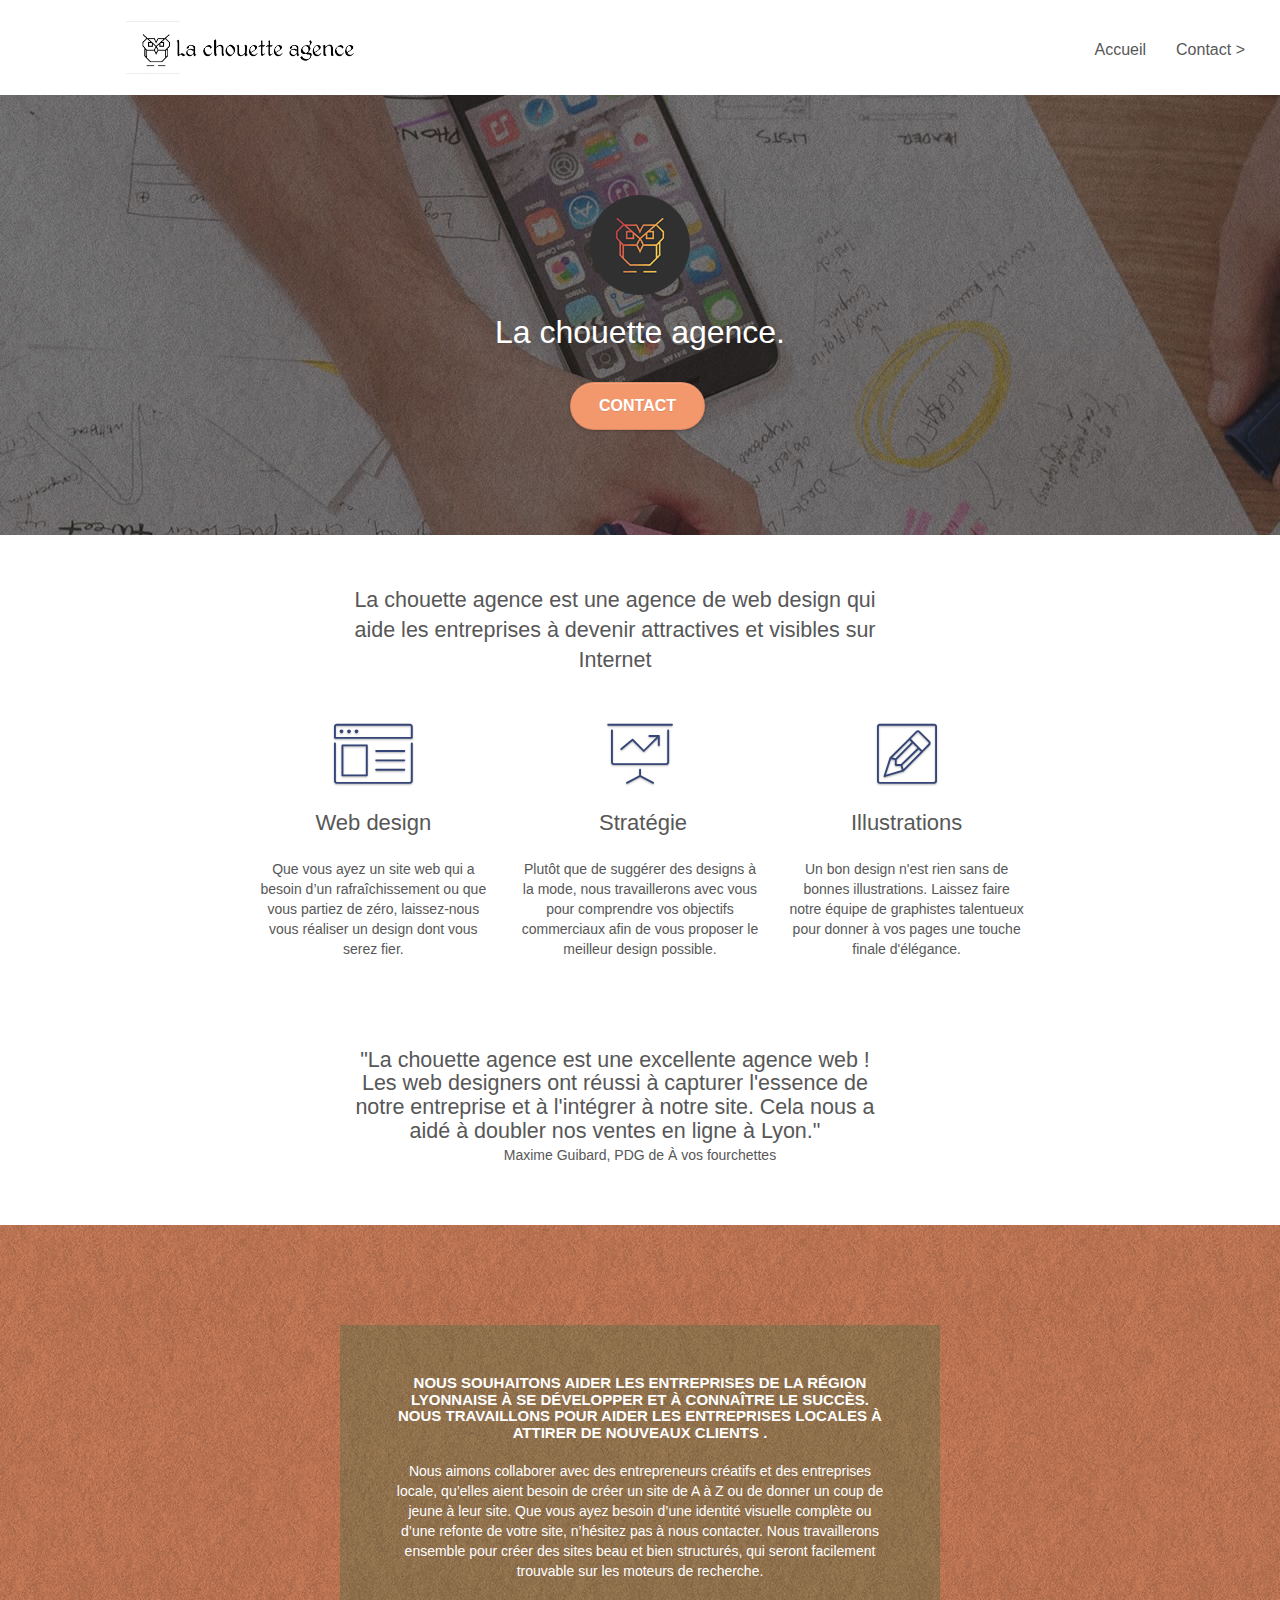
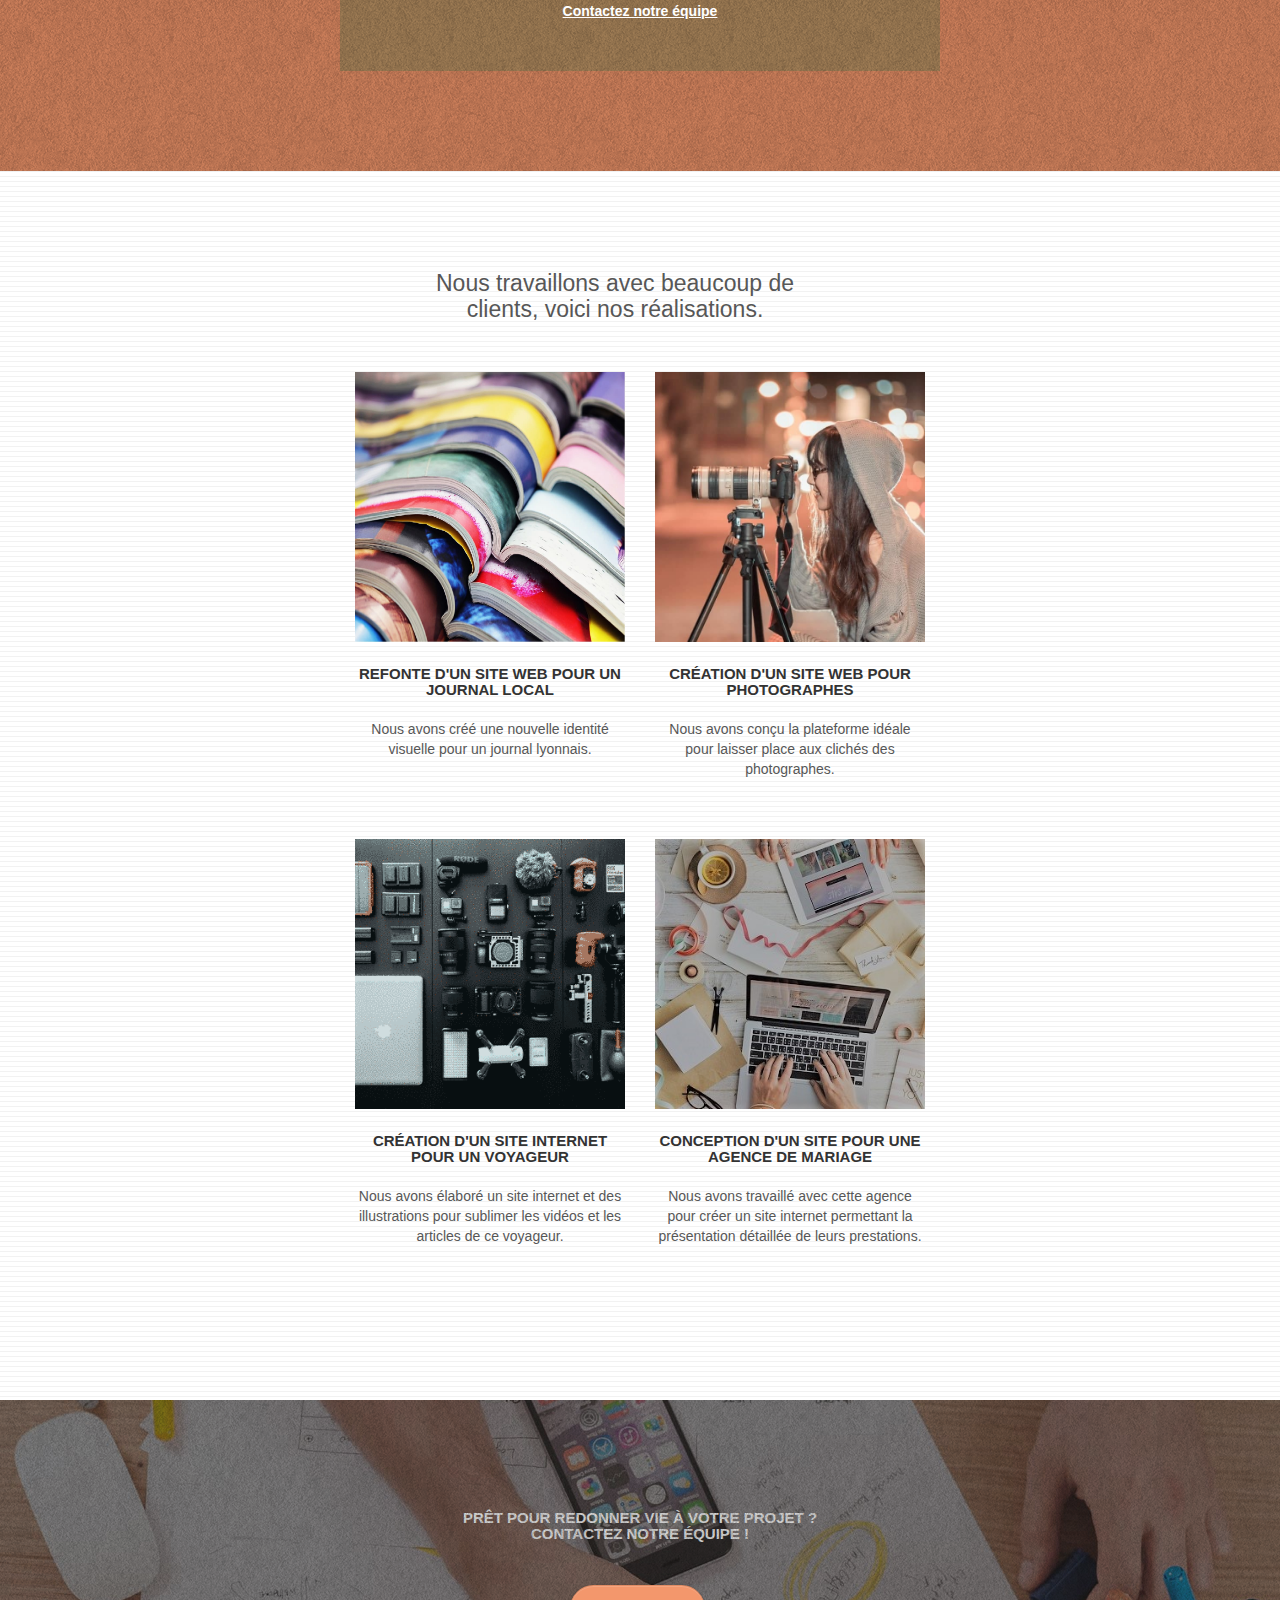
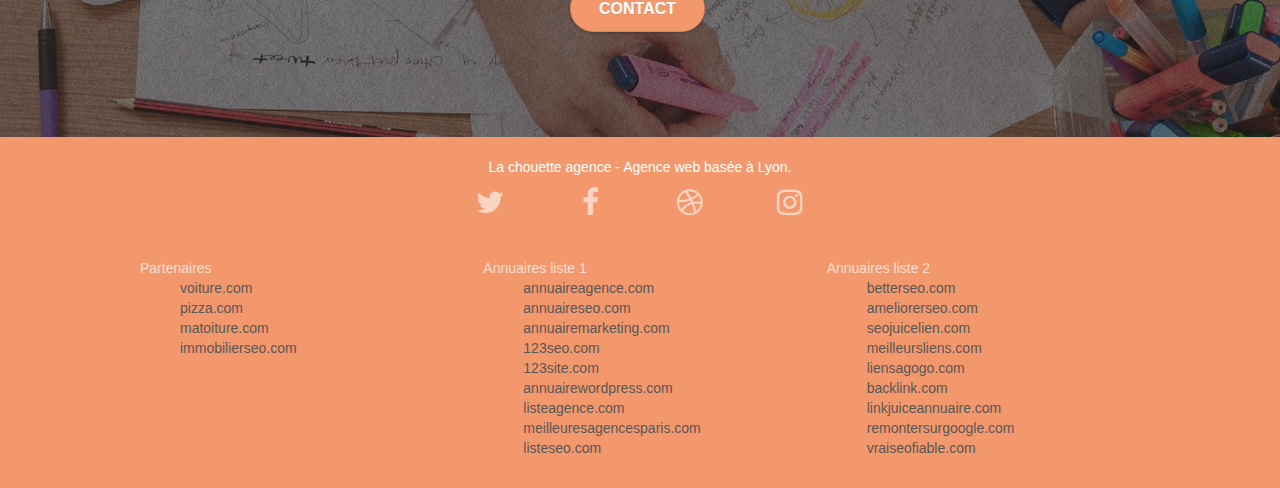
==== commit 62ac2730: "changement formulaire de contact + boutons accueil/contact" ====
--- a/index.html
+++ b/index.html
@@ -6,7 +6,7 @@
     <meta name="description" content="La chouette agence, une grande agence de web design basée à Lyon, elle aide les entreprises à devenir attractives et visibles sur internet">
     <meta name="viewport" content="width=device-width, initial-scale=1.0, viewport-fit=cover">
     <link rel="shortcut icon" type="image/png" href="favicon.jpg">
-	<link rel="canonical" href="url du site" />
+	<link rel="canonical" href="https://triphonn.github.io/Valentin_4_25012022/" />
     
 	<link rel="stylesheet" type="text/css" href="./css/bootstrap.css">
 	<link rel="stylesheet" type="text/css" href="style.css">
@@ -43,6 +43,18 @@
 							<div class="keywords" style="color:#cccccc;font-size:1px;">Agence web à paris, stratégie web, web design, illustrations, design de site web, site web, web, internet, site internet, site</div>
 						</div>
 					</nav>
+				</div>
+				<div class="collapse navbar-collapse navbar-1 special-dropdown-nav">
+					<ul class="site-navigation nav navbar-nav">
+						<li>
+							<a href="index.html">Accueil</a>
+						</li>
+						<li>
+						</li>
+						<li>
+							<a href="page2.html">Contact &gt;</a>
+						</li>
+					</ul>
 				</div>
 			</div>
 			<!-- bloc-0 END -->
--- a/style.css
+++ b/style.css
@@ -362,6 +362,32 @@
     z-index: 2;
 }
 
+.bloc-header-contact{
+    display: flex;
+    flex-direction: row;
+    justify-content: space-between;
+}
+
+.button-header{
+    margin-right: 75px;
+    position: relative; top: 25px;
+    text-decoration: none;
+    padding: 0;
+}
+
+li a{
+    text-decoration: none;
+}
+
+.button-header li {
+  display : inline-block;
+  width : 80px;
+}
+
+ul {
+  list-style-type : none;
+}
+
 @media (min-width: 768px) {
     .site-navigation {
         position: absolute;
@@ -735,6 +761,63 @@
     margin-top: 24px;
 }
 
+.form_1{
+    display: flex;
+    padding: 0 20px 0 20px;
+    flex-direction: column;
+    align-items: center;
+}
+
+input[type=text], textarea, input[type=email] {
+  width: 100%;
+  padding: 12px;
+  border: 1px solid #ccc;
+  border-radius: 4px;
+  box-sizing: border-box;
+  margin-top: 6px;
+  margin-bottom: 16px;
+  margin-right: 0px;
+  margin-left: 0px;
+  resize: vertical;
+}
+label{margin-right: 0px;
+  margin-left: 0px;
+  width: 100%;}
+
+input[type=submit] {
+  background-color: #1255a2;
+  color: white;
+  padding: 12px 20px;
+  border: none;
+  border-radius: 4px;
+  cursor: pointer;
+}
+
+input[type=submit]:hover {
+  background-color: #1872D9;
+}
+
+.form_div div{
+    margin-top: 5px;
+    gap: 5px;
+    display: flex;
+    flex-direction: column;
+    text-align: center;
+}
+
+.contactform{
+    padding-top: 50px;
+    padding-bottom: 50px;
+}
+
+.contactform p{
+    font-size: 16px;
+}
+
+.ml-lg{
+    margin-left: 15px;
+}
+
 .text-desc{
     color: #575757!important;
     text-transform: none;
@@ -1042,9 +1125,6 @@
     .voffset-lg {
         margin-top: 30px;
     }
-    form {
-        padding: 5px;
-    }
     .close-lightbox {
         display: inline-block;
     }
